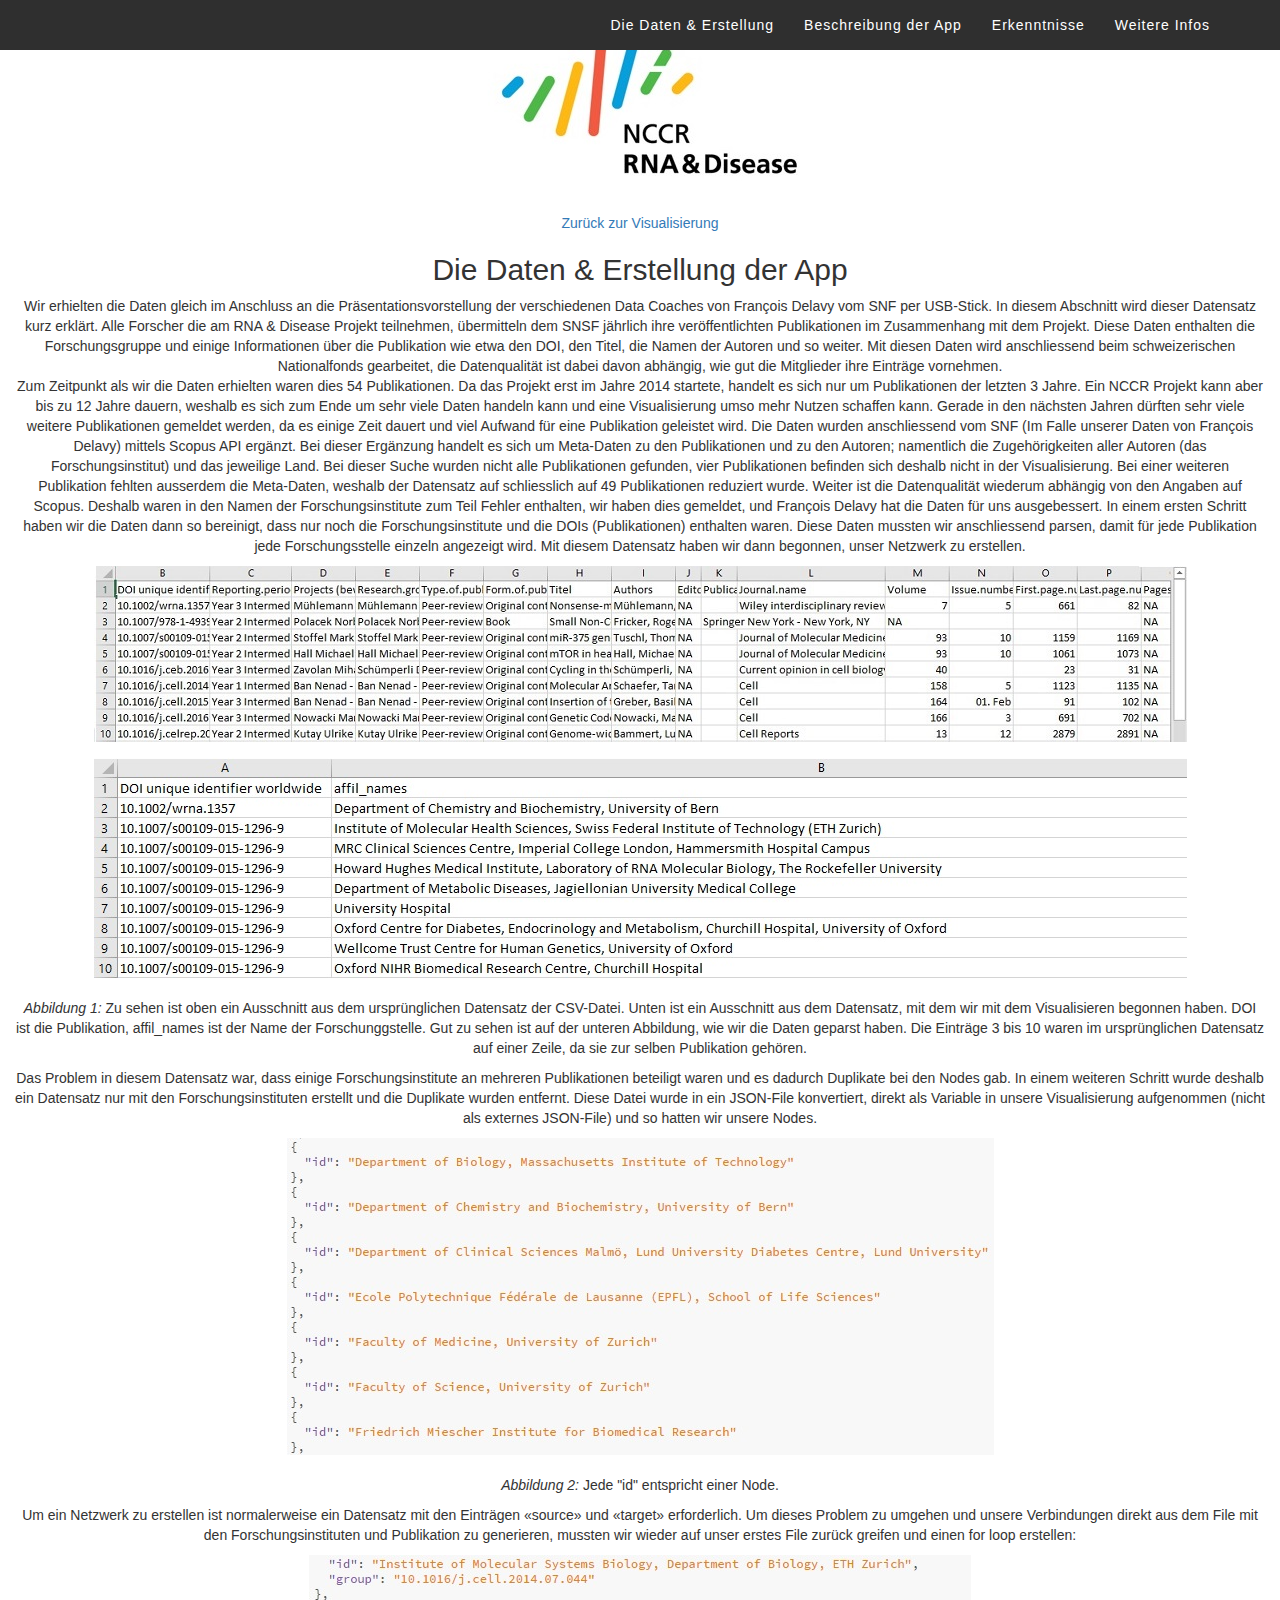
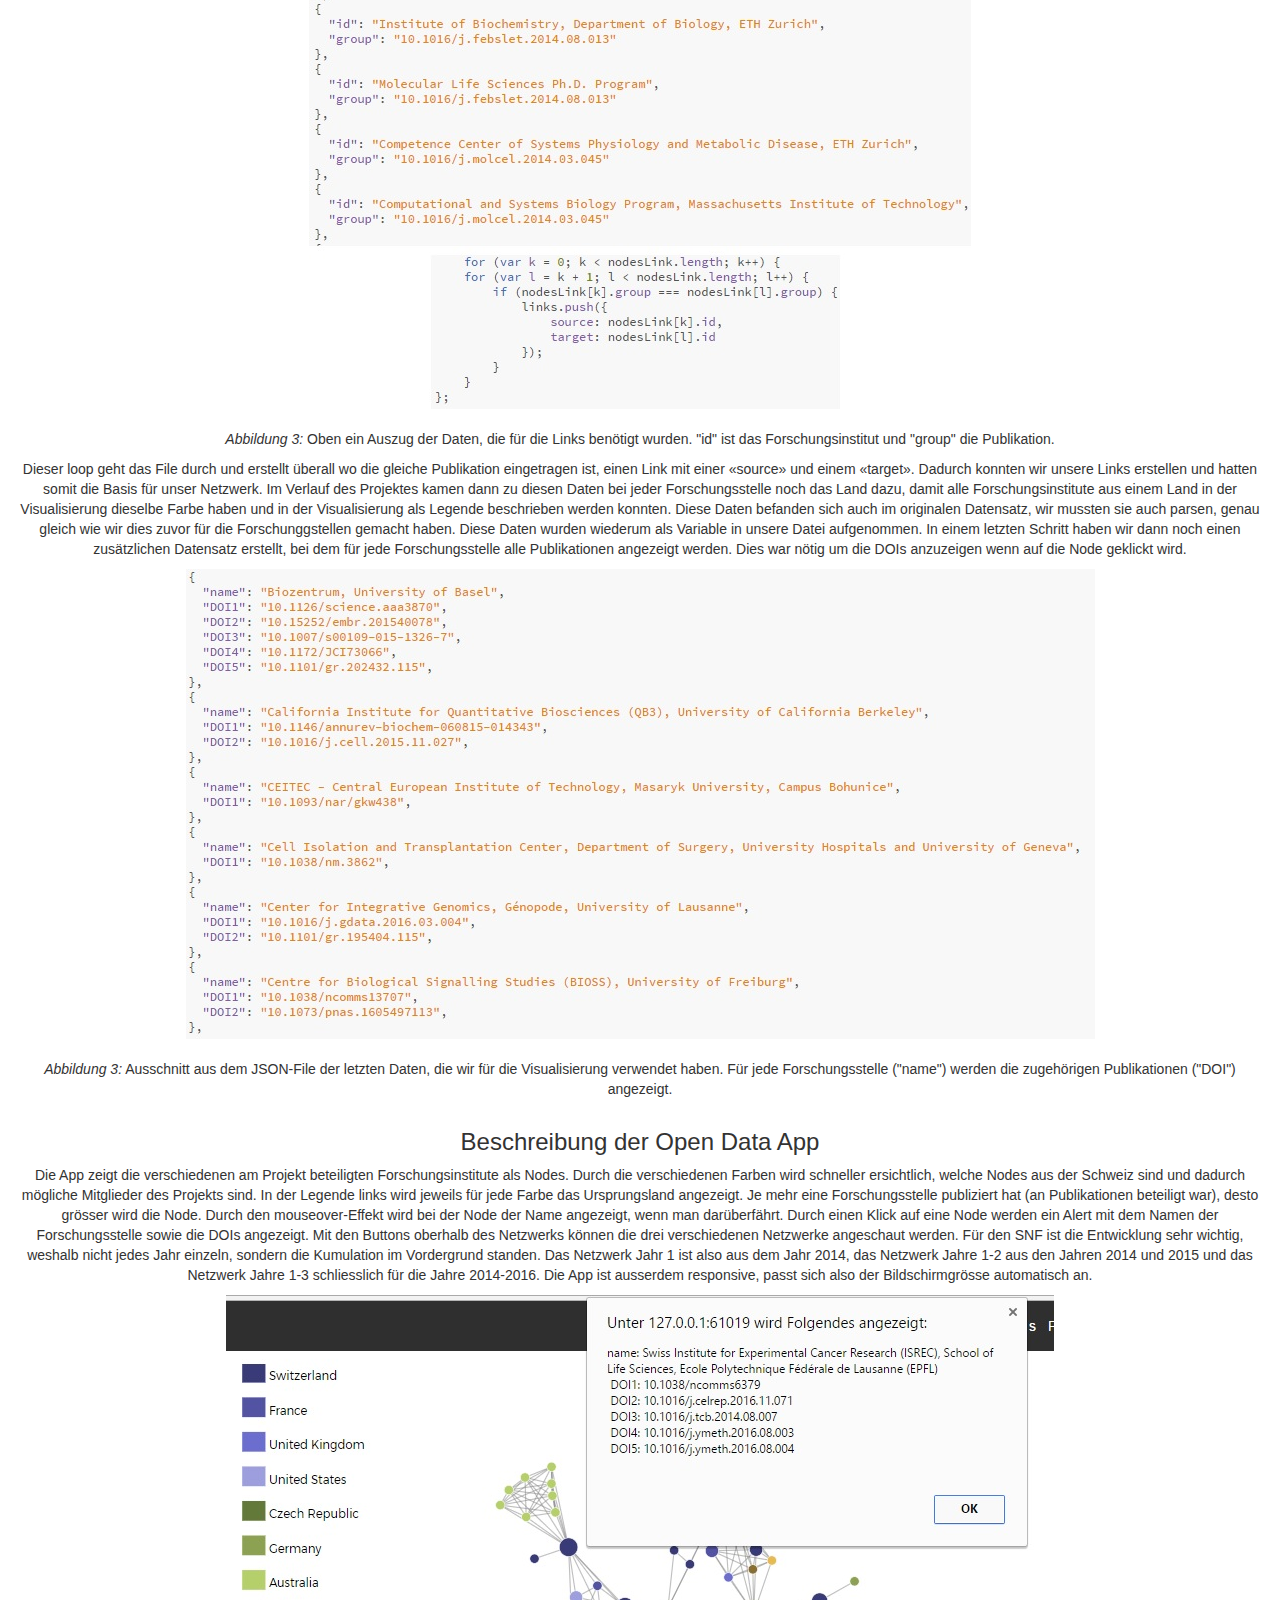
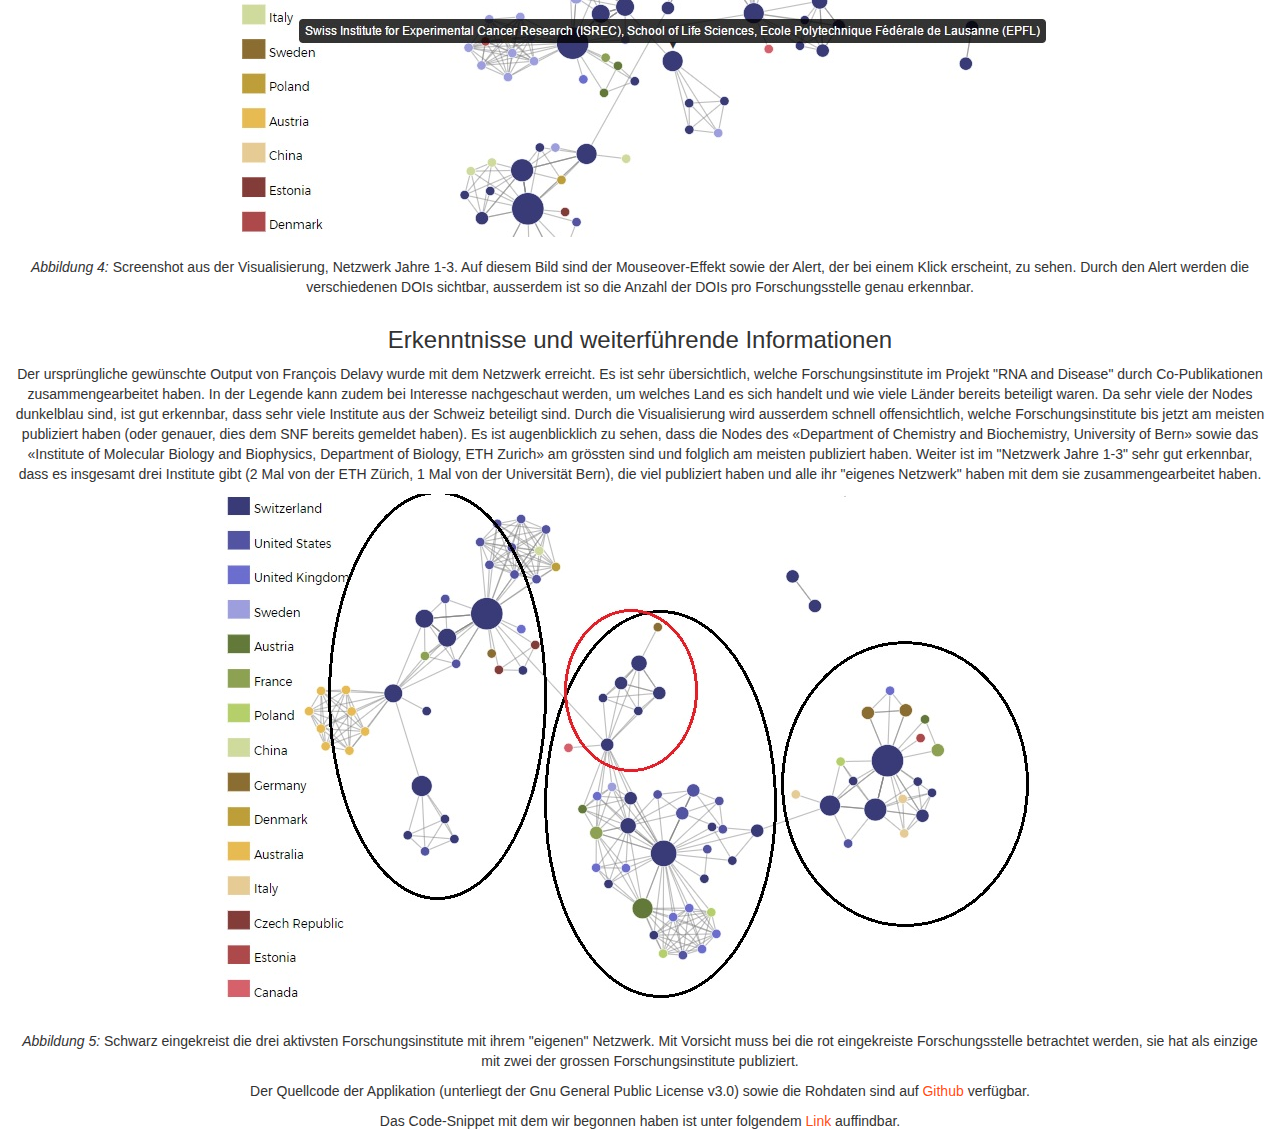
==== dokumentation.html @ b969f8f9 "Add files via upload" ====
<!DOCTYPE html>
<html>
<head>
    <meta charset="utf-8">
  <title>Visualisierung der Daten "RNA and Disease"</title>
  <meta name="viewport" content="width=device-width, initial-scale=1">
    <link rel="stylesheet" type="text/css" href="/css/style.css">
  <link rel="stylesheet" href="https://maxcdn.bootstrapcdn.com/bootstrap/3.3.7/css/bootstrap.min.css">
    <link href="https://fonts.googleapis.com/css?family=Montserrat" rel="stylesheet">
  <script src="https://ajax.googleapis.com/ajax/libs/jquery/1.12.4/jquery.min.js"></script>
  <script src="https://maxcdn.bootstrapcdn.com/bootstrap/3.3.7/js/bootstrap.min.js"></script>
<script>
$(document).ready(function(){
  // Add smooth scrolling to all links in navbar + footer link
  $(".navbar a, footer a[href='#myPage']").on('click', function(event) {

  // Make sure this.hash has a value before overriding default behavior
  if (this.hash !== "") {

    // Prevent default anchor click behavior
    event.preventDefault();

    // Store hash
    var hash = this.hash;

    // Using jQuery's animate() method to add smooth page scroll
    // The optional number (900) specifies the number of milliseconds it takes to scroll to the specified area
    $('html, body').animate({
      scrollTop: $(hash).offset().top
    }, 900, function(){

      // Add hash (#) to URL when done scrolling (default click behavior)
      window.location.hash = hash;
      });
    } // End if 
  });
})
</script>
</head>
    
<style>
.navbar {
    margin-bottom: 0;
    background-color: #2f2f2f;
    z-index: 9999;
    border: 0;
    font-size: 14px !important;
    line-height: 1.42857143 !important;
    letter-spacing: 1px;
    border-radius: 0;
}
.navbar li a, .navbar .navbar-brand {
    color: #fff !important;
}
.navbar-nav li a:hover, .navbar-nav li.active a {
    color: #f4511e !important;
    background-color: #fff !important;
}
.navbar-default .navbar-toggle {
    border-color: transparent;
    color: #fff !important;
}  
</style>

<body id="myPage" data-spy="scroll" data-target=".navbar" data-offset="60">
<nav class="navbar navbar-default navbar-fixed-top">
  <div class="container">
    <div class="navbar-header">
      <button type="button" class="navbar-toggle" data-toggle="collapse" data-target="#myNavbar">
        <span class="icon-bar"></span>
        <span class="icon-bar"></span>
        <span class="icon-bar"></span>                        
      </button>
    </div>
    <div class="collapse navbar-collapse" id="myNavbar">
      <ul class="nav navbar-nav navbar-right">
        <li><a href="#daten">Die Daten &amp; Erstellung</a></li>
        <li><a href="#beschreibung">Beschreibung der App</a></li>
        <li><a href="#erkenntnisse">Erkenntnisse</a></li>
        <li><a href="#weiteres">Weitere Infos</a></li>
      </ul>
    </div>
  </div>
</nav>
    
    <div class="container-fluid bg-1 text-center">
    <img src="Startbild.jpg" class="img-responsive img-circle" style="display:inline" alt="NCCR">
    </div>
    
    <div class="container-fluid bg-6 text-center">    
        <a href="index.html">Zurück zur Visualisierung</a>    
    </div>
            
    <div id="daten" class="container-fluid bg-4 text-center">
        <h2>Die Daten &amp; Erstellung der App</h2>
        <p>Wir erhielten die Daten gleich im Anschluss an die Präsentationsvorstellung der verschiedenen Data Coaches von François Delavy       vom SNF per USB-Stick.  In diesem Abschnitt wird dieser Datensatz kurz erklärt.
            Alle Forscher die am RNA &amp; Disease Projekt teilnehmen, übermitteln dem SNSF jährlich ihre veröffentlichten Publikationen im Zusammenhang mit dem Projekt. Diese Daten enthalten die Forschungsgruppe und einige Informationen über die Publikation wie etwa den DOI, den Titel, die Namen der Autoren und so weiter. Mit diesen Daten wird anschliessend beim schweizerischen Nationalfonds gearbeitet, die Datenqualität ist dabei davon abhängig, wie gut die Mitglieder ihre Einträge vornehmen.<br/> Zum Zeitpunkt als wir die Daten erhielten waren dies 54 Publikationen. Da das Projekt erst im Jahre 2014 startete, handelt es sich nur um Publikationen der letzten 3 Jahre. Ein NCCR Projekt kann aber bis zu 12 Jahre dauern, weshalb es sich zum Ende um sehr viele Daten handeln kann und eine Visualisierung umso mehr Nutzen schaffen kann. Gerade in den nächsten Jahren dürften sehr viele weitere Publikationen gemeldet werden, da es einige Zeit dauert und viel Aufwand für eine Publikation geleistet wird. Die Daten wurden anschliessend vom SNF (Im Falle unserer Daten von François Delavy) mittels Scopus API ergänzt. Bei dieser Ergänzung handelt es sich um Meta-Daten zu den Publikationen und zu den Autoren; namentlich die Zugehörigkeiten aller Autoren (das Forschungsinstitut) und das jeweilige Land. Bei dieser Suche wurden nicht alle Publikationen gefunden, vier Publikationen befinden sich deshalb nicht in der Visualisierung. Bei einer weiteren Publikation fehlten ausserdem die Meta-Daten, weshalb der Datensatz auf schliesslich auf 49 Publikationen reduziert wurde. Weiter ist die Datenqualität wiederum abhängig von den Angaben auf Scopus. Deshalb waren in den Namen der Forschungsinstitute zum Teil Fehler enthalten, wir haben dies gemeldet, und François Delavy hat die Daten für uns ausgebessert. In einem ersten Schritt haben wir die Daten dann so bereinigt, dass nur noch die Forschungsinstitute und die DOIs (Publikationen) enthalten waren. Diese Daten mussten wir anschliessend parsen, damit für jede Publikation jede Forschungsstelle einzeln angezeigt wird. Mit diesem Datensatz haben wir dann begonnen, unser Netzwerk zu erstellen. 
            </p>
    </div>
    
    <div class="container-fluid bg-9 text-center">    
        <img src="datensatz1.jpg" class="img-responsive" style="display:inline" alt="NCCR">
        <p><br/><em>Abbildung 1:</em> Zu sehen ist oben ein Ausschnitt aus dem ursprünglichen Datensatz der CSV-Datei. Unten ist ein Ausschnitt aus dem Datensatz, mit dem wir mit dem Visualisieren begonnen haben. DOI ist die Publikation, affil_names ist der Name der Forschunggstelle. Gut zu sehen ist auf der unteren Abbildung, wie wir die Daten geparst haben. Die Einträge 3 bis 10 waren im ursprünglichen Datensatz auf einer Zeile, da sie zur selben Publikation gehören.</p>    
    </div>
    
    <div class="container-fluid bg-4 text-center">
        <p>
        Das Problem in diesem Datensatz war, dass einige Forschungsinstitute an mehreren Publikationen beteiligt waren und es dadurch Duplikate bei den Nodes gab. In einem weiteren Schritt wurde deshalb ein Datensatz nur mit den Forschungsinstituten erstellt und die Duplikate wurden entfernt. Diese Datei wurde in ein JSON-File konvertiert, direkt als Variable in unsere Visualisierung aufgenommen (nicht als externes JSON-File) und so hatten wir unsere Nodes. 
        </p>
            
        <div class="container-fluid bg-9 text-center">    
        <img src="nodes.jpg" class="img-responsive" style="display:inline" alt="NCCR">
        <p><br/><em>Abbildung 2:</em> Jede "id" entspricht einer Node.</p>
    </div>
    </div>
        
    <div class="container-fluid bg-4 text-center">
        <p>
        Um ein Netzwerk zu erstellen ist normalerweise ein Datensatz mit den Einträgen «source» und «target» erforderlich. Um dieses Problem zu umgehen und unsere Verbindungen direkt aus dem File mit den Forschungsinstituten und Publikation zu generieren, mussten wir wieder auf unser erstes File zurück greifen und einen for loop erstellen:
        </p>
            
        <div class="container-fluid bg-9 text-center">    
        <img src="forloop.jpg" class="img-responsive" style="display:inline" alt="NCCR">
        <p><br/><em>Abbildung 3:</em> Oben ein Auszug der Daten, die für die Links benötigt wurden. "id" ist das Forschungsinstitut und "group" die Publikation. 
        </p>
        </div>
            
        <p>Dieser loop geht das File durch und erstellt überall wo die gleiche Publikation eingetragen ist, einen Link mit einer «source» und einem «target». Dadurch konnten wir unsere Links erstellen und hatten somit die Basis für unser Netzwerk.
        Im Verlauf des Projektes kamen dann zu diesen Daten bei jeder Forschungsstelle noch das Land dazu, damit alle Forschungsinstitute aus einem Land in der Visualisierung dieselbe Farbe haben und in der Visualisierung als Legende beschrieben werden konnten. Diese Daten befanden sich auch im originalen Datensatz, wir mussten sie auch parsen, genau gleich wie wir dies zuvor für die Forschunggstellen gemacht haben. Diese Daten wurden wiederum als Variable in unsere Datei aufgenommen. In einem letzten Schritt haben wir dann noch einen zusätzlichen Datensatz erstellt, bei dem für jede Forschungsstelle alle Publikationen angezeigt werden. Dies war nötig um die DOIs anzuzeigen wenn auf die Node geklickt wird.</p>
    </div>
    
    <div class="container-fluid bg-9 text-center">    
        <img src="datensatz2.jpg" class="img-responsive" style="display:inline" alt="NCCR">
        <p><br/><em>Abbildung 3:</em> Ausschnitt aus dem JSON-File der letzten Daten, die wir für die Visualisierung verwendet haben. Für jede Forschungsstelle ("name") werden die zugehörigen Publikationen ("DOI") angezeigt.</p>    
    </div>
    
    <div id="beschreibung" class="container-fluid bg-4 text-center">
        <h3>Beschreibung der Open Data App</h3>
        <p>Die App zeigt die verschiedenen am Projekt beteiligten Forschungsinstitute als Nodes. Durch die verschiedenen Farben wird schneller ersichtlich, welche Nodes aus der Schweiz sind und dadurch mögliche Mitglieder des Projekts sind. In der Legende links wird jeweils für jede Farbe das Ursprungsland angezeigt. Je mehr eine Forschungsstelle publiziert hat (an Publikationen beteiligt war), desto grösser wird die Node. Durch den mouseover-Effekt wird bei der Node der Name angezeigt, wenn man darüberfährt. Durch einen Klick auf eine Node werden ein Alert mit dem Namen der Forschungsstelle sowie die DOIs angezeigt. Mit den Buttons oberhalb des Netzwerks können die drei verschiedenen Netzwerke angeschaut werden. Für den SNF ist die Entwicklung sehr wichtig, weshalb nicht jedes Jahr einzeln, sondern die Kumulation im Vordergrund standen. Das Netzwerk Jahr 1 ist also aus dem Jahr 2014, das Netzwerk Jahre 1-2 aus den Jahren 2014 und 2015 und das Netzwerk Jahre 1-3 schliesslich für die Jahre 2014-2016. Die App ist ausserdem responsive, passt sich also der Bildschirmgrösse automatisch an.</p>
    </div>
    
    <div class="container-fluid bg-9 text-center">    
        <img src="tooltip.jpg" class="img-responsive" style="display:inline" alt="NCCR">
        <p><br/><em>Abbildung 4:</em> Screenshot aus der Visualisierung, Netzwerk Jahre 1-3. Auf diesem Bild sind der Mouseover-Effekt sowie der Alert, der bei einem Klick erscheint, zu sehen. Durch den Alert werden die verschiedenen DOIs sichtbar, ausserdem ist so die Anzahl der DOIs pro Forschungsstelle genau erkennbar.</p>    
    </div>
   
    <div id="erkenntnisse" class="container-fluid bg-4 text-center">
        <h3>Erkenntnisse und weiterführende Informationen</h3>
        <p>Der ursprüngliche gewünschte Output von François Delavy wurde mit dem Netzwerk erreicht. Es ist sehr übersichtlich, welche Forschungsinstitute im Projekt "RNA and Disease" durch Co-Publikationen zusammengearbeitet haben. In der Legende kann zudem bei Interesse nachgeschaut werden, um welches Land es sich handelt und wie viele Länder bereits beteiligt waren. Da sehr viele der Nodes dunkelblau sind, ist gut erkennbar, dass sehr viele Institute aus der Schweiz beteiligt sind. Durch die Visualisierung wird ausserdem schnell offensichtlich, welche Forschungsinstitute bis jetzt am meisten publiziert haben (oder genauer, dies dem SNF bereits gemeldet haben). Es ist augenblicklich zu sehen, dass die Nodes des «Department of Chemistry and Biochemistry, University of Bern» sowie das «Institute of Molecular Biology and Biophysics, Department of Biology, ETH Zurich» am grössten sind und folglich am meisten publiziert haben. Weiter ist im "Netzwerk Jahre 1-3" sehr gut erkennbar, dass es insgesamt drei Institute gibt (2 Mal von der ETH Zürich, 1 Mal von der Universität Bern), die viel publiziert haben und alle ihr "eigenes Netzwerk" haben mit dem sie zusammengearbeitet haben.</p>  
    </div>
 
    <div class="container-fluid bg-9 text-center">    
        <img src="netzwerke.jpg" class="img-responsive" style="display:inline" alt="NCCR">
        <p><br/><em>Abbildung 5:</em> Schwarz eingekreist die drei aktivsten Forschungsinstitute mit ihrem "eigenen" Netzwerk. Mit Vorsicht muss bei die rot eingekreiste Forschungsstelle betrachtet werden, sie hat als einzige mit zwei der grossen Forschungsinstitute publiziert.</p>    
    </div>
    
    <footer class="container-fluid bg-8 text-center">
        <p>Der Quellcode der Applikation (unterliegt der Gnu General Public License v3.0) sowie die Rohdaten sind auf <a href="https://github.com/JonasSchwery/NetworkSNF" target="_blank" style="color:#f4511e">Github </a>verfügbar.</p>
        <p>Das Code-Snippet mit dem wir begonnen haben ist unter folgendem <a href="https://bl.ocks.org/mbostock/4062045" target="_blank" style="color:#f4511e">Link </a>auffindbar.</p> 
    </footer>
    
</body>
</html>
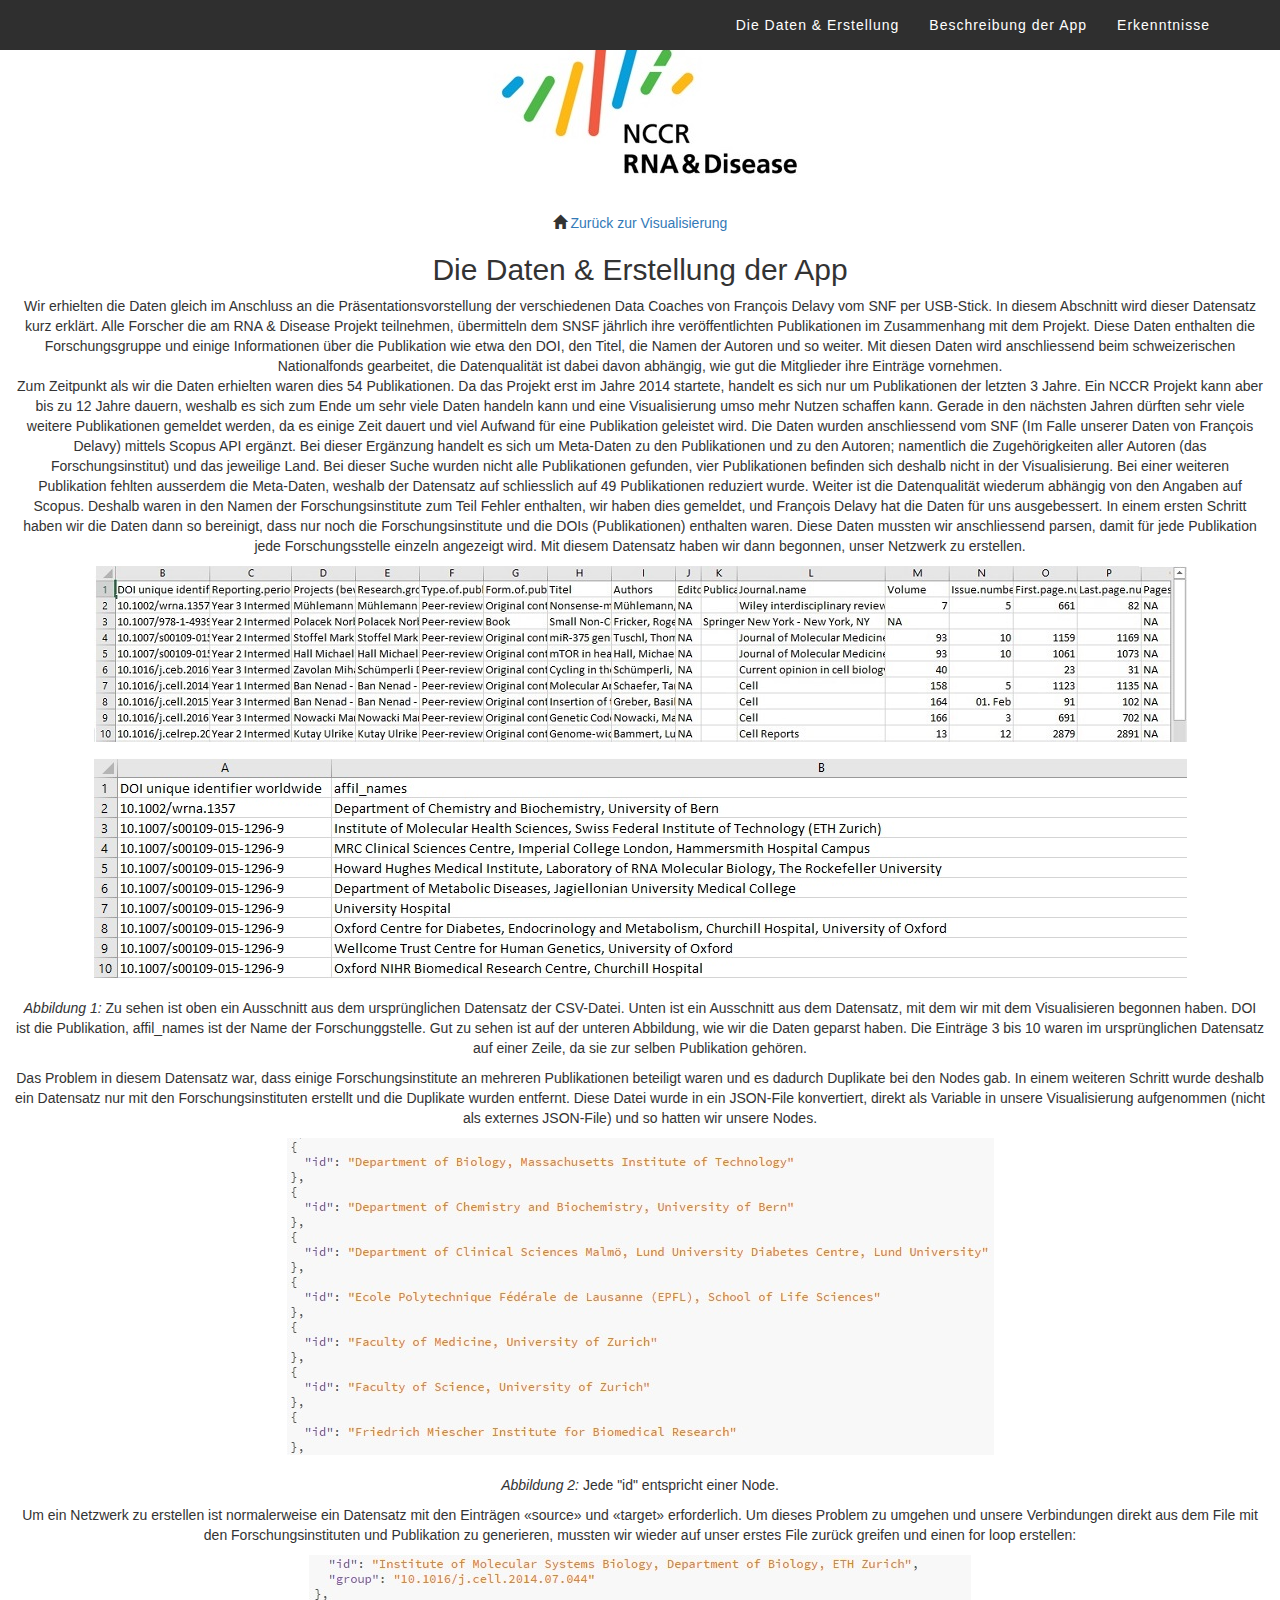
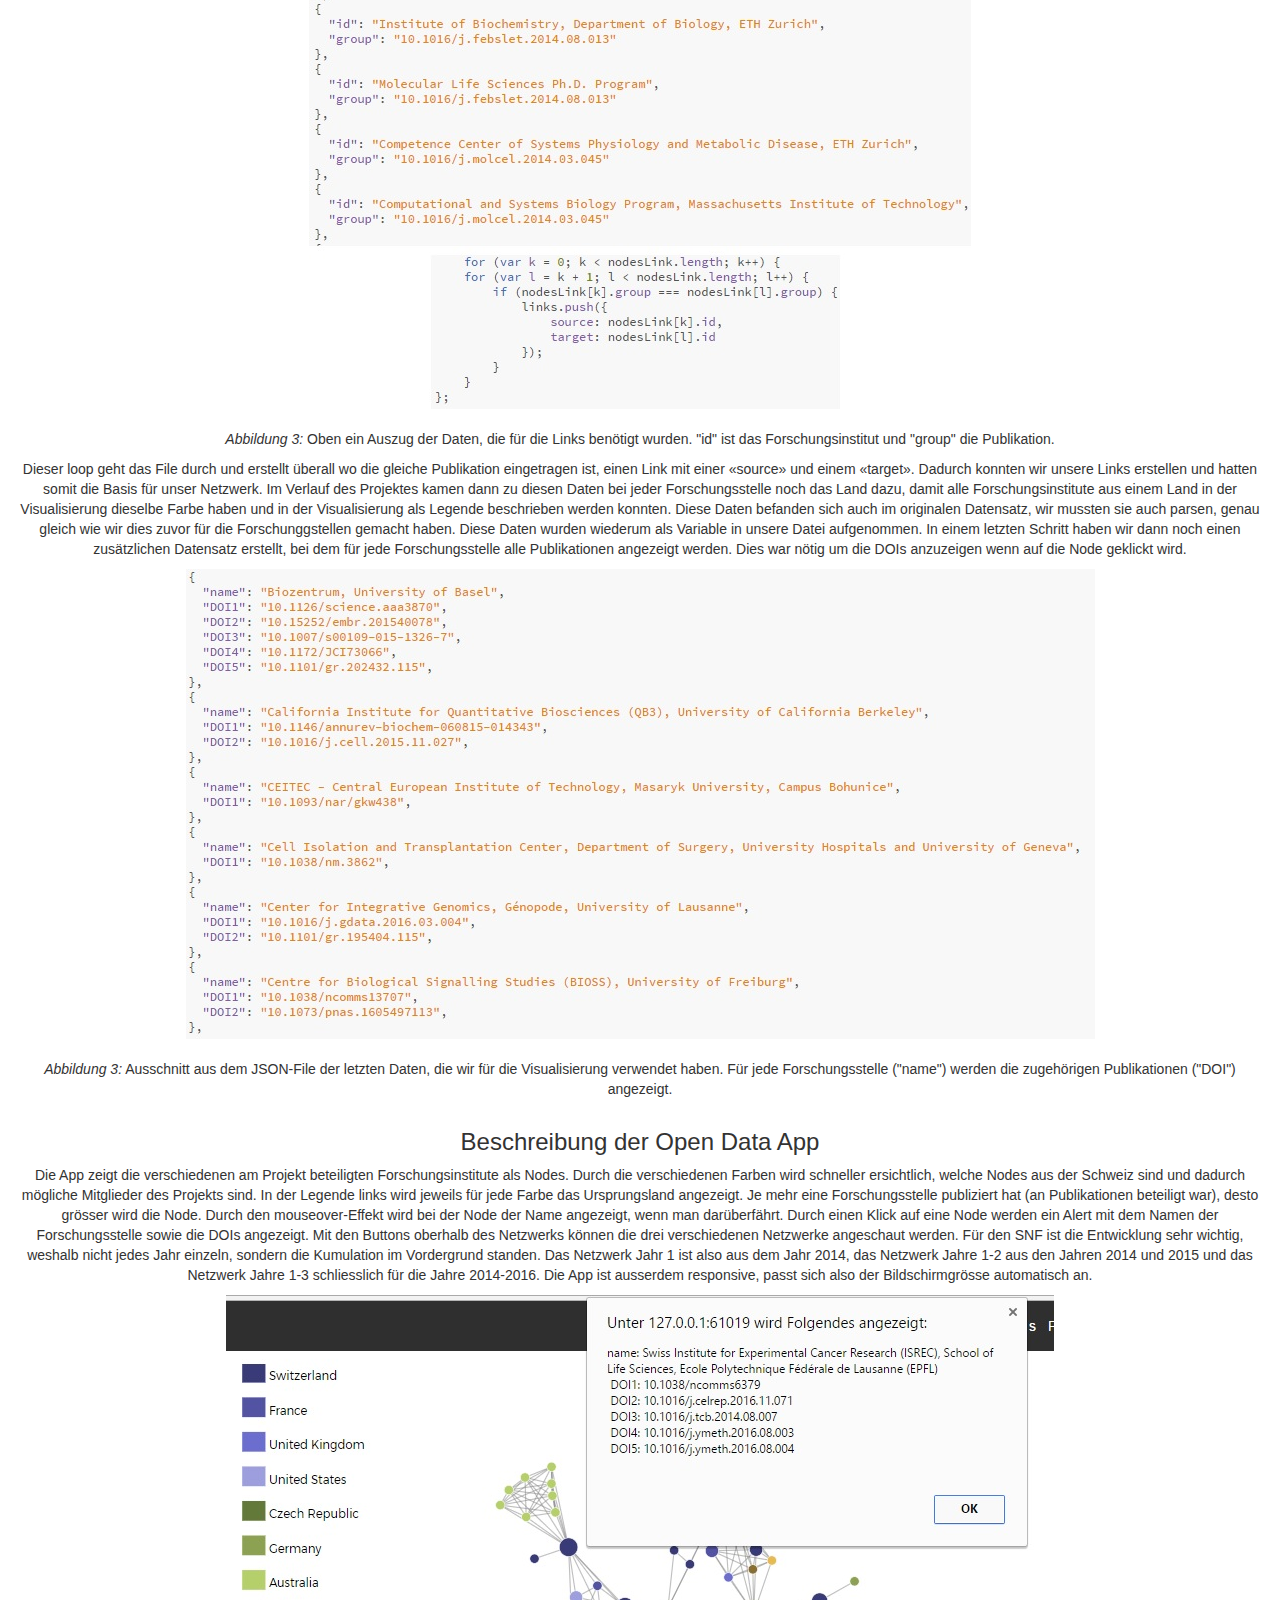
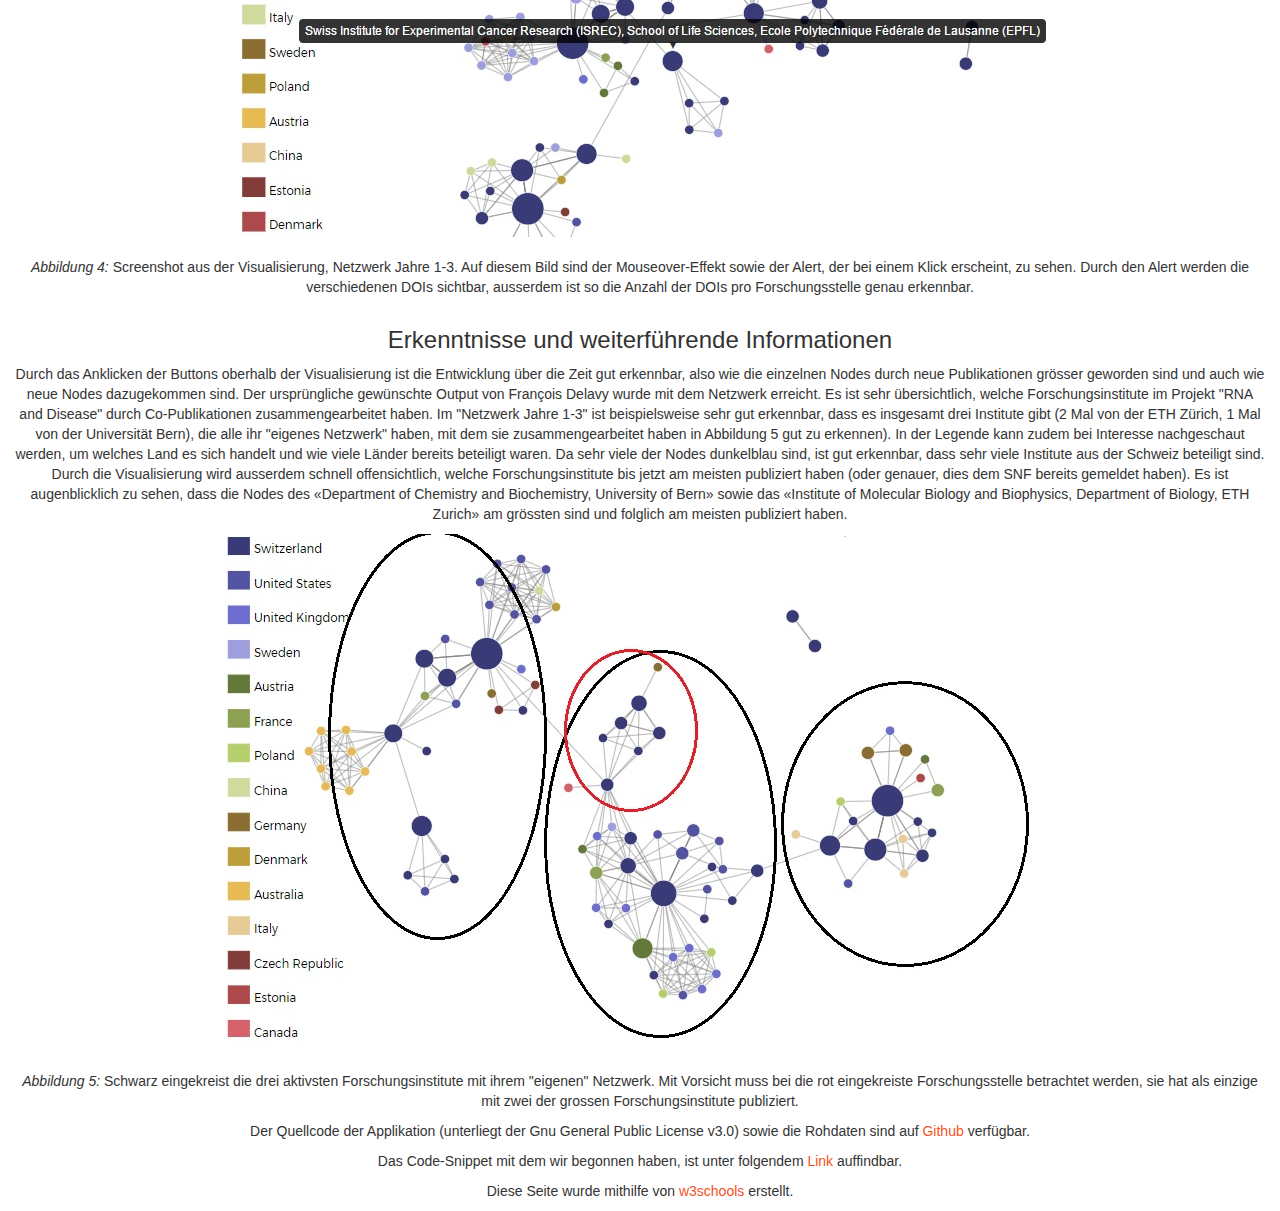
==== commit bb003b70: "Add files via upload" ====
--- a/dokumentation.html
+++ b/dokumentation.html
@@ -77,7 +77,6 @@
         <li><a href="#daten">Die Daten &amp; Erstellung</a></li>
         <li><a href="#beschreibung">Beschreibung der App</a></li>
         <li><a href="#erkenntnisse">Erkenntnisse</a></li>
-        <li><a href="#weiteres">Weitere Infos</a></li>
       </ul>
     </div>
   </div>
@@ -88,10 +87,10 @@
     </div>
     
     <div class="container-fluid bg-6 text-center">    
-        <a href="index.html">Zurück zur Visualisierung</a>    
+        <span class="glyphicon glyphicon-home"></span><a href="index.html"> Zurück zur Visualisierung</a>    
     </div>
             
-    <div id="daten" class="container-fluid bg-4 text-center">
+    <div id="daten" class="container-fluid bg-10 text-center">
         <h2>Die Daten &amp; Erstellung der App</h2>
         <p>Wir erhielten die Daten gleich im Anschluss an die Präsentationsvorstellung der verschiedenen Data Coaches von François Delavy       vom SNF per USB-Stick.  In diesem Abschnitt wird dieser Datensatz kurz erklärt.
             Alle Forscher die am RNA &amp; Disease Projekt teilnehmen, übermitteln dem SNSF jährlich ihre veröffentlichten Publikationen im Zusammenhang mit dem Projekt. Diese Daten enthalten die Forschungsgruppe und einige Informationen über die Publikation wie etwa den DOI, den Titel, die Namen der Autoren und so weiter. Mit diesen Daten wird anschliessend beim schweizerischen Nationalfonds gearbeitet, die Datenqualität ist dabei davon abhängig, wie gut die Mitglieder ihre Einträge vornehmen.<br/> Zum Zeitpunkt als wir die Daten erhielten waren dies 54 Publikationen. Da das Projekt erst im Jahre 2014 startete, handelt es sich nur um Publikationen der letzten 3 Jahre. Ein NCCR Projekt kann aber bis zu 12 Jahre dauern, weshalb es sich zum Ende um sehr viele Daten handeln kann und eine Visualisierung umso mehr Nutzen schaffen kann. Gerade in den nächsten Jahren dürften sehr viele weitere Publikationen gemeldet werden, da es einige Zeit dauert und viel Aufwand für eine Publikation geleistet wird. Die Daten wurden anschliessend vom SNF (Im Falle unserer Daten von François Delavy) mittels Scopus API ergänzt. Bei dieser Ergänzung handelt es sich um Meta-Daten zu den Publikationen und zu den Autoren; namentlich die Zugehörigkeiten aller Autoren (das Forschungsinstitut) und das jeweilige Land. Bei dieser Suche wurden nicht alle Publikationen gefunden, vier Publikationen befinden sich deshalb nicht in der Visualisierung. Bei einer weiteren Publikation fehlten ausserdem die Meta-Daten, weshalb der Datensatz auf schliesslich auf 49 Publikationen reduziert wurde. Weiter ist die Datenqualität wiederum abhängig von den Angaben auf Scopus. Deshalb waren in den Namen der Forschungsinstitute zum Teil Fehler enthalten, wir haben dies gemeldet, und François Delavy hat die Daten für uns ausgebessert. In einem ersten Schritt haben wir die Daten dann so bereinigt, dass nur noch die Forschungsinstitute und die DOIs (Publikationen) enthalten waren. Diese Daten mussten wir anschliessend parsen, damit für jede Publikation jede Forschungsstelle einzeln angezeigt wird. Mit diesem Datensatz haben wir dann begonnen, unser Netzwerk zu erstellen. 
@@ -103,7 +102,7 @@
         <p><br/><em>Abbildung 1:</em> Zu sehen ist oben ein Ausschnitt aus dem ursprünglichen Datensatz der CSV-Datei. Unten ist ein Ausschnitt aus dem Datensatz, mit dem wir mit dem Visualisieren begonnen haben. DOI ist die Publikation, affil_names ist der Name der Forschunggstelle. Gut zu sehen ist auf der unteren Abbildung, wie wir die Daten geparst haben. Die Einträge 3 bis 10 waren im ursprünglichen Datensatz auf einer Zeile, da sie zur selben Publikation gehören.</p>    
     </div>
     
-    <div class="container-fluid bg-4 text-center">
+    <div class="container-fluid bg-10 text-center">
         <p>
         Das Problem in diesem Datensatz war, dass einige Forschungsinstitute an mehreren Publikationen beteiligt waren und es dadurch Duplikate bei den Nodes gab. In einem weiteren Schritt wurde deshalb ein Datensatz nur mit den Forschungsinstituten erstellt und die Duplikate wurden entfernt. Diese Datei wurde in ein JSON-File konvertiert, direkt als Variable in unsere Visualisierung aufgenommen (nicht als externes JSON-File) und so hatten wir unsere Nodes. 
         </p>
@@ -114,7 +113,7 @@
     </div>
     </div>
         
-    <div class="container-fluid bg-4 text-center">
+    <div class="container-fluid bg-10 text-center">
         <p>
         Um ein Netzwerk zu erstellen ist normalerweise ein Datensatz mit den Einträgen «source» und «target» erforderlich. Um dieses Problem zu umgehen und unsere Verbindungen direkt aus dem File mit den Forschungsinstituten und Publikation zu generieren, mussten wir wieder auf unser erstes File zurück greifen und einen for loop erstellen:
         </p>
@@ -134,7 +133,7 @@
         <p><br/><em>Abbildung 3:</em> Ausschnitt aus dem JSON-File der letzten Daten, die wir für die Visualisierung verwendet haben. Für jede Forschungsstelle ("name") werden die zugehörigen Publikationen ("DOI") angezeigt.</p>    
     </div>
     
-    <div id="beschreibung" class="container-fluid bg-4 text-center">
+    <div id="beschreibung" class="container-fluid bg-10 text-center">
         <h3>Beschreibung der Open Data App</h3>
         <p>Die App zeigt die verschiedenen am Projekt beteiligten Forschungsinstitute als Nodes. Durch die verschiedenen Farben wird schneller ersichtlich, welche Nodes aus der Schweiz sind und dadurch mögliche Mitglieder des Projekts sind. In der Legende links wird jeweils für jede Farbe das Ursprungsland angezeigt. Je mehr eine Forschungsstelle publiziert hat (an Publikationen beteiligt war), desto grösser wird die Node. Durch den mouseover-Effekt wird bei der Node der Name angezeigt, wenn man darüberfährt. Durch einen Klick auf eine Node werden ein Alert mit dem Namen der Forschungsstelle sowie die DOIs angezeigt. Mit den Buttons oberhalb des Netzwerks können die drei verschiedenen Netzwerke angeschaut werden. Für den SNF ist die Entwicklung sehr wichtig, weshalb nicht jedes Jahr einzeln, sondern die Kumulation im Vordergrund standen. Das Netzwerk Jahr 1 ist also aus dem Jahr 2014, das Netzwerk Jahre 1-2 aus den Jahren 2014 und 2015 und das Netzwerk Jahre 1-3 schliesslich für die Jahre 2014-2016. Die App ist ausserdem responsive, passt sich also der Bildschirmgrösse automatisch an.</p>
     </div>
@@ -144,9 +143,9 @@
         <p><br/><em>Abbildung 4:</em> Screenshot aus der Visualisierung, Netzwerk Jahre 1-3. Auf diesem Bild sind der Mouseover-Effekt sowie der Alert, der bei einem Klick erscheint, zu sehen. Durch den Alert werden die verschiedenen DOIs sichtbar, ausserdem ist so die Anzahl der DOIs pro Forschungsstelle genau erkennbar.</p>    
     </div>
    
-    <div id="erkenntnisse" class="container-fluid bg-4 text-center">
+    <div id="erkenntnisse" class="container-fluid bg-10 text-center">
         <h3>Erkenntnisse und weiterführende Informationen</h3>
-        <p>Der ursprüngliche gewünschte Output von François Delavy wurde mit dem Netzwerk erreicht. Es ist sehr übersichtlich, welche Forschungsinstitute im Projekt "RNA and Disease" durch Co-Publikationen zusammengearbeitet haben. In der Legende kann zudem bei Interesse nachgeschaut werden, um welches Land es sich handelt und wie viele Länder bereits beteiligt waren. Da sehr viele der Nodes dunkelblau sind, ist gut erkennbar, dass sehr viele Institute aus der Schweiz beteiligt sind. Durch die Visualisierung wird ausserdem schnell offensichtlich, welche Forschungsinstitute bis jetzt am meisten publiziert haben (oder genauer, dies dem SNF bereits gemeldet haben). Es ist augenblicklich zu sehen, dass die Nodes des «Department of Chemistry and Biochemistry, University of Bern» sowie das «Institute of Molecular Biology and Biophysics, Department of Biology, ETH Zurich» am grössten sind und folglich am meisten publiziert haben. Weiter ist im "Netzwerk Jahre 1-3" sehr gut erkennbar, dass es insgesamt drei Institute gibt (2 Mal von der ETH Zürich, 1 Mal von der Universität Bern), die viel publiziert haben und alle ihr "eigenes Netzwerk" haben mit dem sie zusammengearbeitet haben.</p>  
+        <p>Durch das Anklicken der Buttons oberhalb der Visualisierung ist die Entwicklung über die Zeit gut erkennbar, also wie die einzelnen Nodes durch neue Publikationen grösser geworden sind und auch wie neue Nodes dazugekommen sind. Der ursprüngliche gewünschte Output von François Delavy wurde mit dem Netzwerk erreicht. Es ist sehr übersichtlich, welche Forschungsinstitute im Projekt "RNA and Disease" durch Co-Publikationen zusammengearbeitet haben. Im "Netzwerk Jahre 1-3" ist beispielsweise sehr gut erkennbar, dass es insgesamt drei Institute gibt (2 Mal von der ETH Zürich, 1 Mal von der Universität Bern), die alle ihr "eigenes Netzwerk" haben, mit dem sie zusammengearbeitet haben in Abbildung 5 gut zu erkennen). In der Legende kann zudem bei Interesse nachgeschaut werden, um welches Land es sich handelt und wie viele Länder bereits beteiligt waren. Da sehr viele der Nodes dunkelblau sind, ist gut erkennbar, dass sehr viele Institute aus der Schweiz beteiligt sind. Durch die Visualisierung wird ausserdem schnell offensichtlich, welche Forschungsinstitute bis jetzt am meisten publiziert haben (oder genauer, dies dem SNF bereits gemeldet haben). Es ist augenblicklich zu sehen, dass die Nodes des «Department of Chemistry and Biochemistry, University of Bern» sowie das «Institute of Molecular Biology and Biophysics, Department of Biology, ETH Zurich» am grössten sind und folglich am meisten publiziert haben.</p>  
     </div>
  
     <div class="container-fluid bg-9 text-center">    
@@ -156,7 +155,7 @@
     
     <footer class="container-fluid bg-8 text-center">
         <p>Der Quellcode der Applikation (unterliegt der Gnu General Public License v3.0) sowie die Rohdaten sind auf <a href="https://github.com/JonasSchwery/NetworkSNF" target="_blank" style="color:#f4511e">Github </a>verfügbar.</p>
-        <p>Das Code-Snippet mit dem wir begonnen haben ist unter folgendem <a href="https://bl.ocks.org/mbostock/4062045" target="_blank" style="color:#f4511e">Link </a>auffindbar.</p> 
+        <p>Das Code-Snippet mit dem wir begonnen haben, ist unter folgendem <a href="https://bl.ocks.org/mbostock/4062045" target="_blank" style="color:#f4511e">Link </a>auffindbar.</p> <p>Diese Seite wurde mithilfe von <a href="https://www.w3schools.com/" target="_blank" style="color:#f4511e">w3schools </a>erstellt. </p> 
     </footer>
     
 </body>
